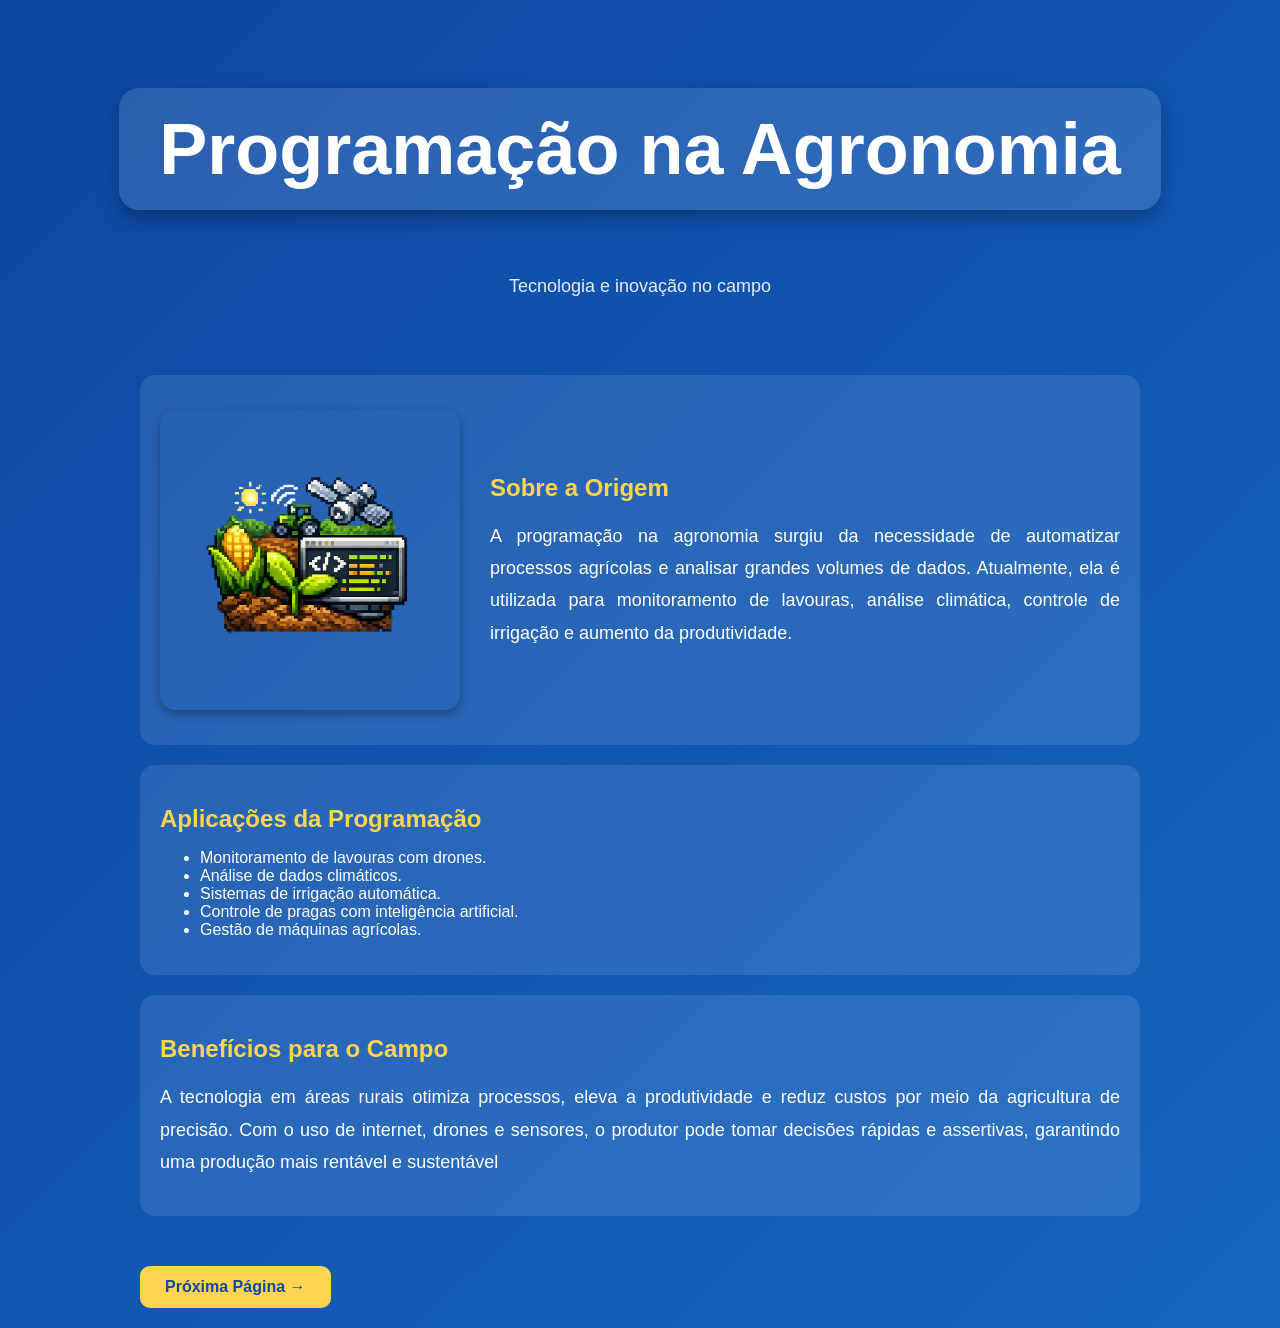
==== index.html @ 96fb9e2a "c" ====
<!DOCTYPE html>
<html lang="pt-br">
     <head>
          <meta charset="UTF-8">
          <meta name="viewport" content="width=device-width, initial-scale=1.0">
          <title>Agronomia e Progamação</title>
          <link rel="stylesheet" href="style.css">
     </head>
     <body>
          <header>
    <h1> Programação na Agronomia</h1>
    <p>Tecnologia e inovação no campo</p>
  </header>
           <main>

   <section class="origem">
   <div class="origem-container">

    <img src="agronomia.png" alt="imagem representando o agro e tecnologia">

    <div class="origem-texto">
        <h2>Sobre a Origem</h2>

        <p>
            A programação na agronomia surgiu da necessidade de automatizar
            processos agrícolas e analisar grandes volumes de dados.
            Atualmente, ela é utilizada para monitoramento de lavouras,
            análise climática, controle de irrigação e aumento da produtividade.
        </p>
    </div>

</div>

    </div>
</section>

    <section>
        <h2> Aplicações da Programação</h2>

        <ul>
            <li>Monitoramento de lavouras com drones.</li>
            <li>Análise de dados climáticos.</li>
            <li>Sistemas de irrigação automática.</li>
            <li>Controle de pragas com inteligência artificial.</li>
            <li>Gestão de máquinas agrícolas.</li>
        </ul>
    </section>

    <section>
        <h2> Benefícios para o Campo</h2>

        <p>
           A tecnologia em áreas rurais otimiza processos, eleva a produtividade e reduz custos
            por meio da agricultura de precisão. Com o uso de internet, drones 
           e sensores, o produtor pode tomar decisões rápidas e assertivas, garantindo uma produção
            mais rentável e sustentável
        </p>
    </section>
  <a href="pagina2.html" class="botao-proximo">
    Próxima Página →
</a>

</main>

<script src="script.js"></script>
</body>
</html>
---- style.css ----
body {
    margin: 0;
    background: linear-gradient(135deg, #0d47a1, #1565c0);
    color: white;
    font-family: Arial, sans-serif;
}

header {
    text-align: center;
    padding: 40px;
}

header h1 {
    display: inline-block;
    background: rgba(255,255,255,0.12);
    padding: 20px 40px;
    border-radius: 20px;
    font-size: 72px;
    font-weight: 900;
    color: white;
    box-shadow: 0 8px 20px rgba(0,0,0,0.3);
}

header p {
    font-size: 18px;
    opacity: 0.9;
}

main {
    max-width: 1000px;
    margin: auto;
    padding: 20px;
}

section {
    background: rgba(255,255,255,0.1);
    padding: 20px;
    border-radius: 15px;
    margin-bottom: 20px;
}

img {
    width: 120px;
    height: 120px;
    object-fit: contain;
    margin-right: 25px;
}

h2 {
    color: #ffd54f;
}

.botao-proximo {
    display: inline-block;
    margin-top: 30px;
    padding: 12px 25px;
    background: #ffd54f;
    color: #0d47a1;
    text-decoration: none;
    font-weight: bold;
    border-radius: 10px;
    transition: 0.3s;
}

.botao-proximo:hover {
    transform: scale(1.05);
}

section img {
    width: 350px;
    height: auto;
    border-radius: 15px;
    margin: 15px 0;
    box-shadow: 0 4px 10px rgba(0,0,0,0.3);
}

.conteudo {
    display: flex;
    align-items: center;
    gap: 30px;
    margin-top: 20px;
}

.conteudo img {
    width: 350px;
    height: 220px;
    object-fit: cover;
    border-radius: 15px;
    box-shadow: 0 5px 15px rgba(0,0,0,0.3);
}

.texto {
    flex: 1;
}

.texto p {
    font-size: 20px;
    line-height: 1.8;
    text-align: justify;
}

section p {
    font-size: 18px;
    line-height: 1.8;
    text-align: justify;
}

section h2 {
    color: #ffd54f;
    margin-bottom: 15px;
}

.botoes-avaliacao {
    display: flex;
    justify-content: center;
    gap: 20px;
    margin: 40px 0;
}

.botoes-avaliacao button {
    padding: 12px 25px;
    border: 2px solid white;
    border-radius: 12px;
    background: transparent;
    color: white;
    font-size: 18px;
    cursor: pointer;
    transition: 0.3s;
}

.botoes-avaliacao button:hover {
    transform: scale(1.05);
}

.ativo-like {
    background: #4CAF50 !important;
    border-color: #4CAF50 !important;
}

.ativo-dislike {
    background: #f44336 !important;
    border-color: #f44336 !important;
}

.origem-container {
    display: flex;
    align-items: center;
    gap: 30px;
}

.origem-container img {
    width: 300px;
    height: auto;
    border-radius: 15px;
}

.origem-texto {
    flex: 1;
}
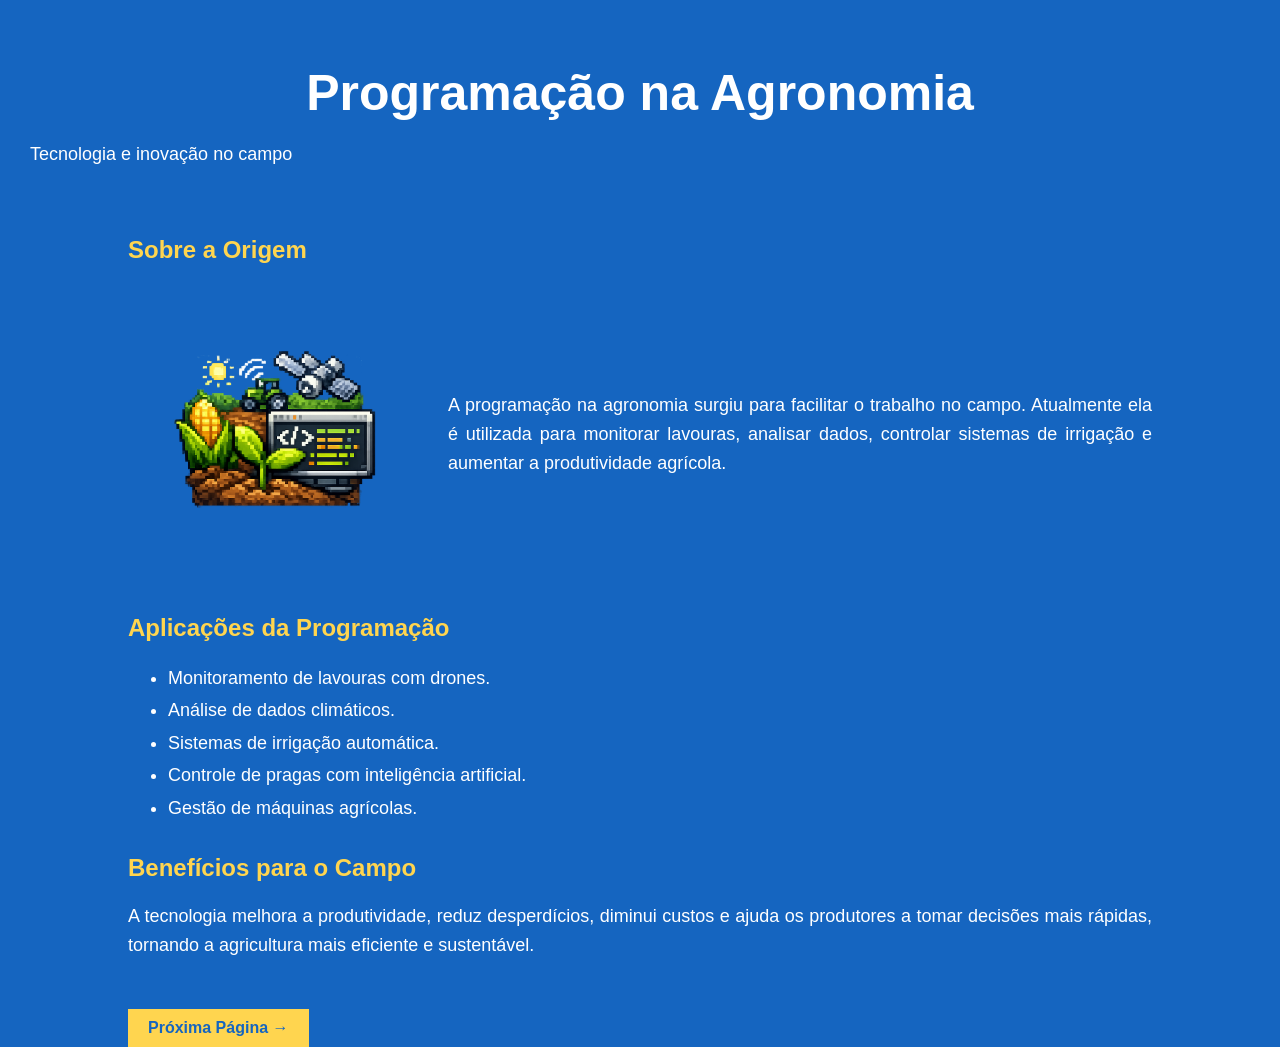
==== commit 354502f9: "d" ====
--- a/index.html
+++ b/index.html
@@ -1,68 +1,67 @@
 
 <!DOCTYPE html>
-<html lang="pt-br">
-     <head>
-          <meta charset="UTF-8">
-          <meta name="viewport" content="width=device-width, initial-scale=1.0">
-          <title>Agronomia e Progamação</title>
-          <link rel="stylesheet" href="style.css">
-     </head>
-     <body>
-          <header>
-    <h1> Programação na Agronomia</h1>
-    <p>Tecnologia e inovação no campo</p>
-  </header>
-           <main>
+<html lang="pt-BR">
 
-   <section class="origem">
-   <div class="origem-container">
+<head>
+    <meta charset="UTF-8">
+    <meta name="viewport" content="width=device-width, initial-scale=1.0">
+    <title>Programação na Agronomia</title>
+    <link rel="stylesheet" href="style.css">
+</head>
 
-    <img src="agronomia.png" alt="imagem representando o agro e tecnologia">
+<body>
 
-    <div class="origem-texto">
-        <h2>Sobre a Origem</h2>
+    <header>
+        <h1>Programação na Agronomia</h1>
+        <p>Tecnologia e inovação no campo</p>
+    </header>
 
-        <p>
-            A programação na agronomia surgiu da necessidade de automatizar
-            processos agrícolas e analisar grandes volumes de dados.
-            Atualmente, ela é utilizada para monitoramento de lavouras,
-            análise climática, controle de irrigação e aumento da produtividade.
-        </p>
-    </div>
+    <main>
 
-</div>
+        <section>
+            <h2>Sobre a Origem</h2>
 
-    </div>
-</section>
+            <div class="lado">
+                <img src="agronomia.png" alt="Imagem representando tecnologia aplicada à agronomia">
 
-    <section>
-        <h2> Aplicações da Programação</h2>
+                <p>
+                    A programação na agronomia surgiu para facilitar o trabalho no campo.
+                    Atualmente ela é utilizada para monitorar lavouras, analisar dados,
+                    controlar sistemas de irrigação e aumentar a produtividade agrícola.
+                </p>
+            </div>
+        </section>
 
-        <ul>
-            <li>Monitoramento de lavouras com drones.</li>
-            <li>Análise de dados climáticos.</li>
-            <li>Sistemas de irrigação automática.</li>
-            <li>Controle de pragas com inteligência artificial.</li>
-            <li>Gestão de máquinas agrícolas.</li>
-        </ul>
-    </section>
+        <section>
+            <h2>Aplicações da Programação</h2>
 
-    <section>
-        <h2> Benefícios para o Campo</h2>
+            <ul>
+                <li>Monitoramento de lavouras com drones.</li>
+                <li>Análise de dados climáticos.</li>
+                <li>Sistemas de irrigação automática.</li>
+                <li>Controle de pragas com inteligência artificial.</li>
+                <li>Gestão de máquinas agrícolas.</li>
+            </ul>
+        </section>
 
-        <p>
-           A tecnologia em áreas rurais otimiza processos, eleva a produtividade e reduz custos
-            por meio da agricultura de precisão. Com o uso de internet, drones 
-           e sensores, o produtor pode tomar decisões rápidas e assertivas, garantindo uma produção
-            mais rentável e sustentável
-        </p>
-    </section>
-  <a href="pagina2.html" class="botao-proximo">
-    Próxima Página →
-</a>
+        <section>
+            <h2>Benefícios para o Campo</h2>
 
-</main>
+            <p>
+                A tecnologia melhora a produtividade, reduz desperdícios,
+                diminui custos e ajuda os produtores a tomar decisões mais
+                rápidas, tornando a agricultura mais eficiente e sustentável.
+            </p>
+        </section>
 
-<script src="script.js"></script>
+        <a href="pagina2.html" class="botao">
+            Próxima Página →
+        </a>
+
+    </main>
+
+    <script src="script.js"></script>
+
 </body>
+
 </html>
--- a/style.css
+++ b/style.css
@@ -1,159 +1,88 @@
 body {
     margin: 0;
-    background: linear-gradient(135deg, #0d47a1, #1565c0);
+    font-family: Arial, sans-serif;
+    background-color: #1565c0;
     color: white;
-    font-family: Arial, sans-serif;
 }
 
 header {
     text-align: center;
-    padding: 40px;
+    padding: 30px;
 }
 
 header h1 {
-    display: inline-block;
-    background: rgba(255,255,255,0.12);
-    padding: 20px 40px;
-    border-radius: 20px;
-    font-size: 72px;
-    font-weight: 900;
-    color: white;
-    box-shadow: 0 8px 20px rgba(0,0,0,0.3);
+    font-size: 50px;
+    margin-bottom: 10px;
 }
 
 header p {
     font-size: 18px;
-    opacity: 0.9;
 }
 
 main {
-    max-width: 1000px;
+    width: 80%;
     margin: auto;
-    padding: 20px;
 }
 
 section {
-    background: rgba(255,255,255,0.1);
-    padding: 20px;
-    border-radius: 15px;
-    margin-bottom: 20px;
-}
-
-img {
-    width: 120px;
-    height: 120px;
-    object-fit: contain;
-    margin-right: 25px;
+    margin-bottom: 30px;
 }
 
 h2 {
     color: #ffd54f;
 }
 
-.botao-proximo {
+p {
+    text-align: justify;
+    line-height: 1.6;
+    font-size: 18px;
+}
+
+ul {
+    font-size: 18px;
+    line-height: 1.8;
+}
+
+.lado {
+    display: flex;
+    align-items: center;
+    gap: 20px;
+}
+
+.lado img {
+    width: 300px;
+    height: auto;
+}
+
+.botao {
     display: inline-block;
-    margin-top: 30px;
-    padding: 12px 25px;
-    background: #ffd54f;
-    color: #0d47a1;
+    margin-top: 20px;
+    margin-right: 10px;
+    padding: 10px 20px;
+    background-color: #ffd54f;
+    color: #1565c0;
     text-decoration: none;
     font-weight: bold;
-    border-radius: 10px;
-    transition: 0.3s;
 }
 
-.botao-proximo:hover {
-    transform: scale(1.05);
+.avaliacao {
+    margin-top: 40px;
+    text-align: center;
 }
 
-section img {
-    width: 350px;
-    height: auto;
-    border-radius: 15px;
-    margin: 15px 0;
-    box-shadow: 0 4px 10px rgba(0,0,0,0.3);
-}
-
-.conteudo {
-    display: flex;
-    align-items: center;
-    gap: 30px;
-    margin-top: 20px;
-}
-
-.conteudo img {
-    width: 350px;
-    height: 220px;
-    object-fit: cover;
-    border-radius: 15px;
-    box-shadow: 0 5px 15px rgba(0,0,0,0.3);
-}
-
-.texto {
-    flex: 1;
-}
-
-.texto p {
-    font-size: 20px;
-    line-height: 1.8;
-    text-align: justify;
-}
-
-section p {
-    font-size: 18px;
-    line-height: 1.8;
-    text-align: justify;
-}
-
-section h2 {
-    color: #ffd54f;
-    margin-bottom: 15px;
-}
-
-.botoes-avaliacao {
-    display: flex;
-    justify-content: center;
-    gap: 20px;
-    margin: 40px 0;
-}
-
-.botoes-avaliacao button {
-    padding: 12px 25px;
-    border: 2px solid white;
-    border-radius: 12px;
-    background: transparent;
-    color: white;
-    font-size: 18px;
+.avaliacao button {
+    padding: 10px 20px;
+    margin: 10px;
+    font-size: 16px;
     cursor: pointer;
-    transition: 0.3s;
-}
-
-.botoes-avaliacao button:hover {
-    transform: scale(1.05);
 }
 
 .ativo-like {
-    background: #4CAF50 !important;
-    border-color: #4CAF50 !important;
+    background-color: green;
+    color: white;
 }
 
 .ativo-dislike {
-    background: #f44336 !important;
-    border-color: #f44336 !important;
-}
-
-.origem-container {
-    display: flex;
-    align-items: center;
-    gap: 30px;
-}
-
-.origem-container img {
-    width: 300px;
-    height: auto;
-    border-radius: 15px;
-}
-
-.origem-texto {
-    flex: 1;
+    background-color: red;
+    color: white;
 }
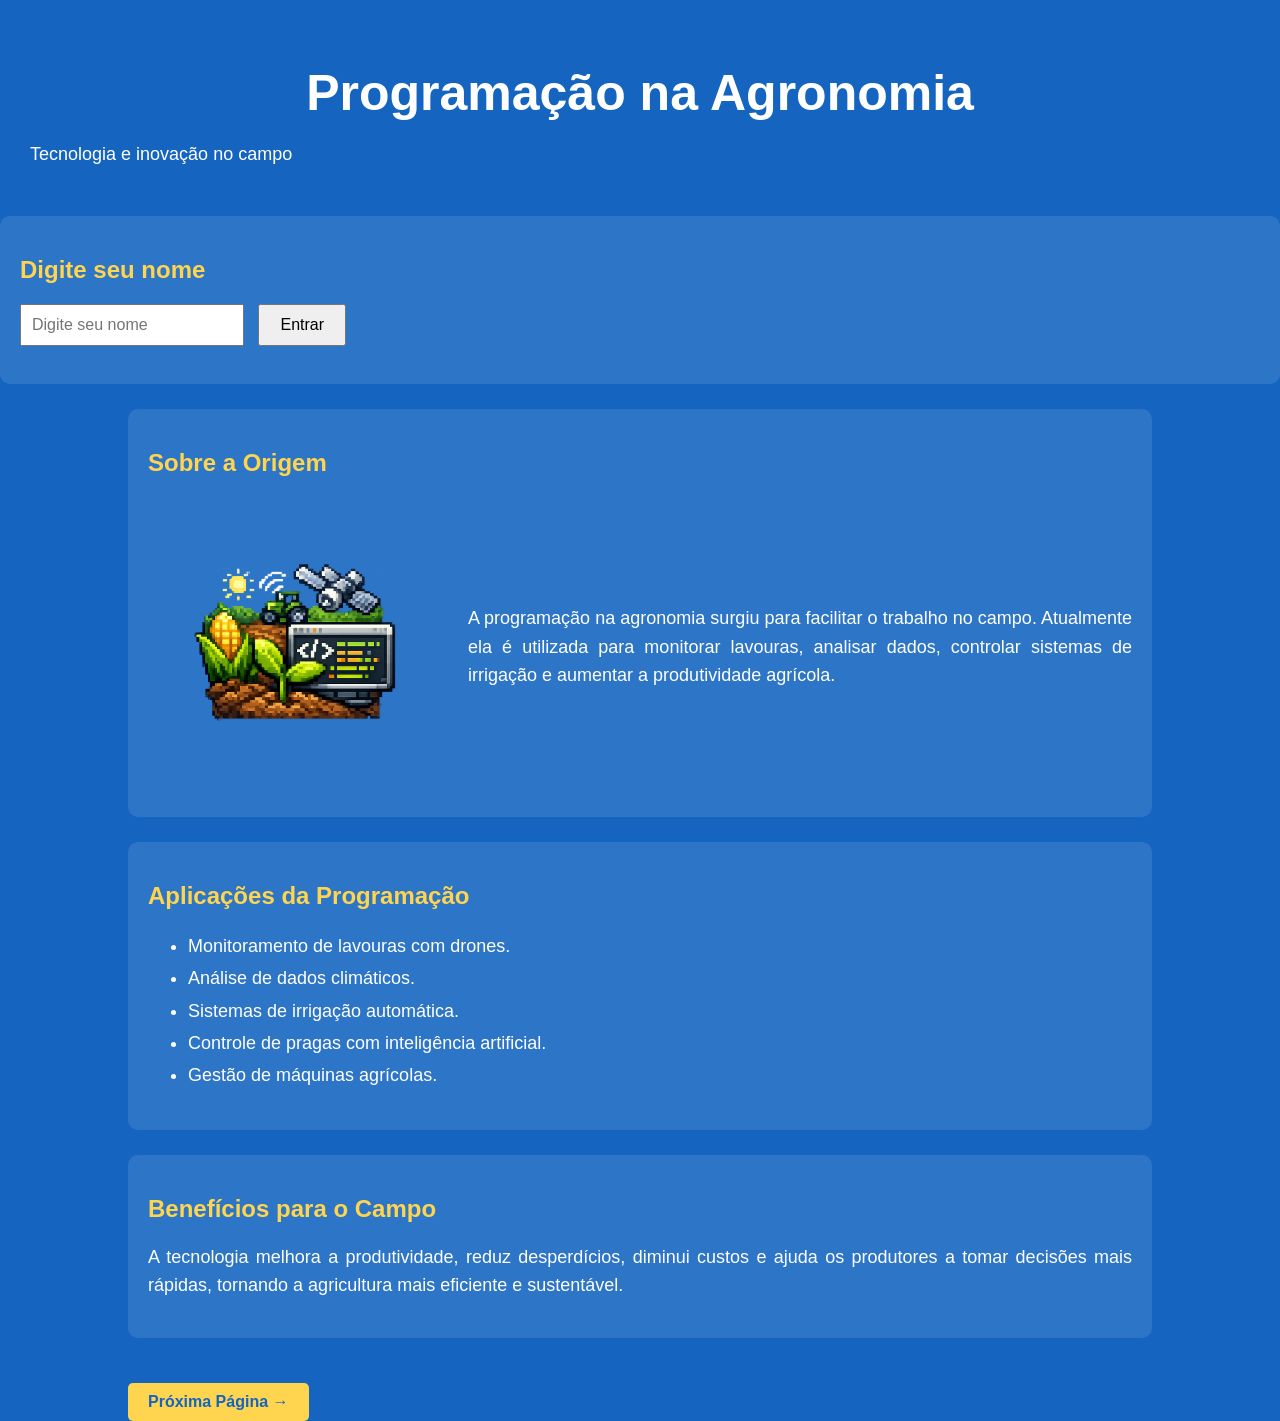
==== commit c3ecc2b2: "e" ====
--- a/index.html
+++ b/index.html
@@ -15,6 +15,18 @@
         <h1>Programação na Agronomia</h1>
         <p>Tecnologia e inovação no campo</p>
     </header>
+
+<section>
+
+    <h2>Digite seu nome</h2>
+
+    <input type="text" id="nome" placeholder="Digite seu nome">
+
+    <button onclick="mostrarNome()">Entrar</button>
+
+    <p id="mensagem"></p>
+
+</section>
 
     <main>
 
--- a/style.css
+++ b/style.css
@@ -25,7 +25,10 @@
 }
 
 section {
-    margin-bottom: 30px;
+    background-color: rgba(255, 255, 255, 0.1);
+    padding: 20px;
+    margin-bottom: 25px;
+    border-radius: 10px;
 }
 
 h2 {
@@ -33,9 +36,9 @@
 }
 
 p {
+    font-size: 18px;
+    line-height: 1.6;
     text-align: justify;
-    line-height: 1.6;
-    font-size: 18px;
 }
 
 ul {
@@ -63,11 +66,12 @@
     color: #1565c0;
     text-decoration: none;
     font-weight: bold;
+    border-radius: 5px;
 }
 
 .avaliacao {
-    margin-top: 40px;
     text-align: center;
+    margin-top: 30px;
 }
 
 .avaliacao button {
@@ -85,4 +89,16 @@
 .ativo-dislike {
     background-color: red;
     color: white;
+}
+
+input {
+    padding: 10px;
+    font-size: 16px;
+    margin-right: 10px;
+}
+
+button {
+    padding: 10px 20px;
+    font-size: 16px;
+    cursor: pointer;
 }
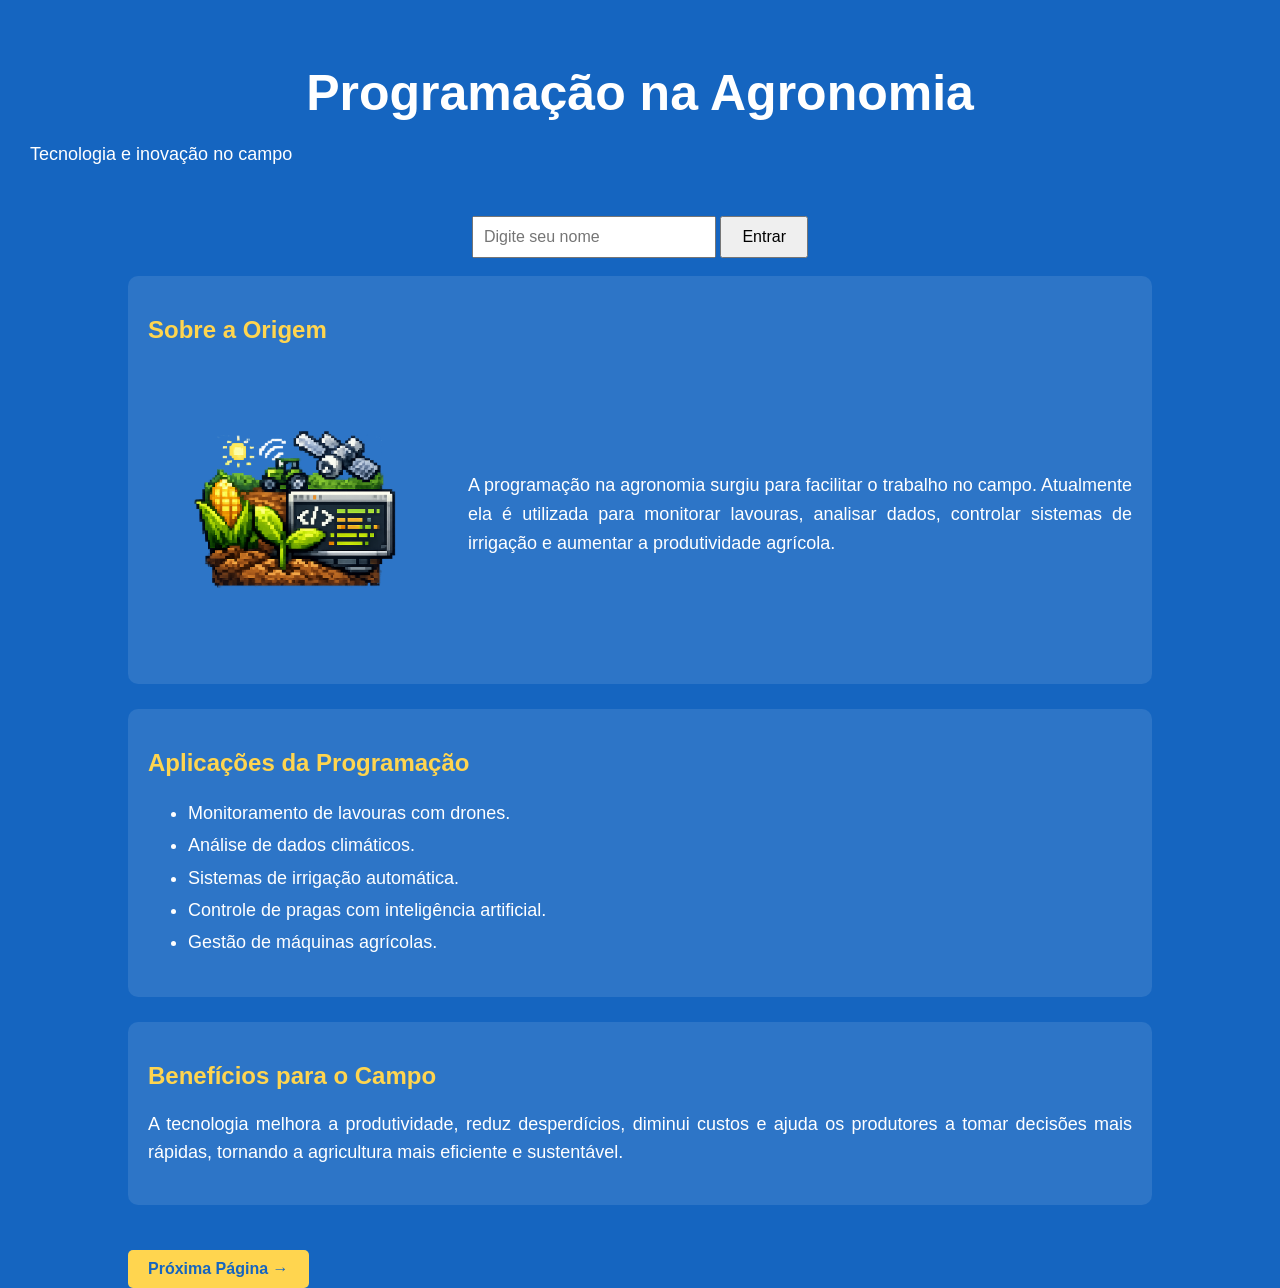
==== commit 42a1703e: "d" ====
--- a/index.html
+++ b/index.html
@@ -16,17 +16,15 @@
         <p>Tecnologia e inovação no campo</p>
     </header>
 
-<section>
-
-    <h2>Digite seu nome</h2>
+<div class="nome">
 
     <input type="text" id="nome" placeholder="Digite seu nome">
 
     <button onclick="mostrarNome()">Entrar</button>
 
-    <p id="mensagem"></p>
+</div>
 
-</section>
+<p id="mensagem"></p>
 
     <main>
 
--- a/style.css
+++ b/style.css
@@ -91,13 +91,17 @@
     color: white;
 }
 
-input {
-    padding: 10px;
-    font-size: 16px;
-    margin-right: 10px;
+.nome {
+    text-align: center;
 }
 
-button {
+.nome input {
+    padding: 10px;
+    width: 220px;
+    font-size: 16px;
+}
+
+.nome button {
     padding: 10px 20px;
     font-size: 16px;
     cursor: pointer;
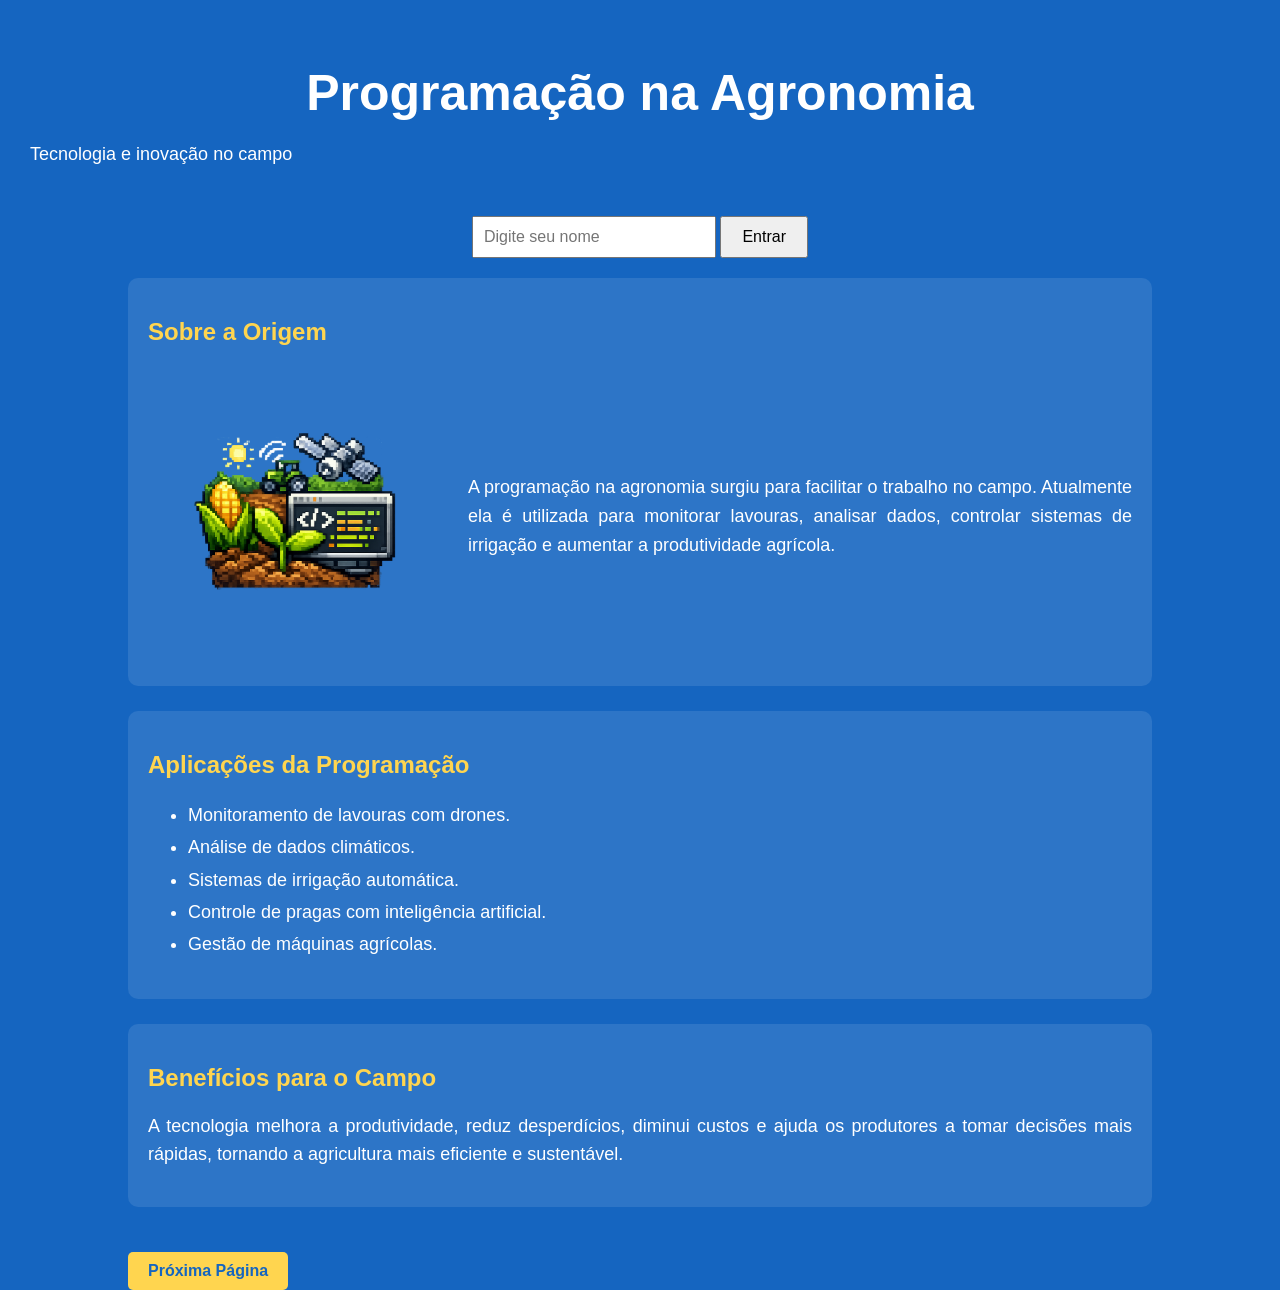
==== commit aef35045: "l" ====
--- a/index.html
+++ b/index.html
@@ -65,7 +65,7 @@
         </section>
 
         <a href="pagina2.html" class="botao">
-            Próxima Página →
+            Próxima Página 
         </a>
 
     </main>
--- a/style.css
+++ b/style.css
@@ -105,4 +105,11 @@
     padding: 10px 20px;
     font-size: 16px;
     cursor: pointer;
+}
+#mensagem {
+    text-align: center;
+    font-size: 20px;
+    margin-top: 20px;
+    color: #ffd54f;
+    font-weight: bold;
 }
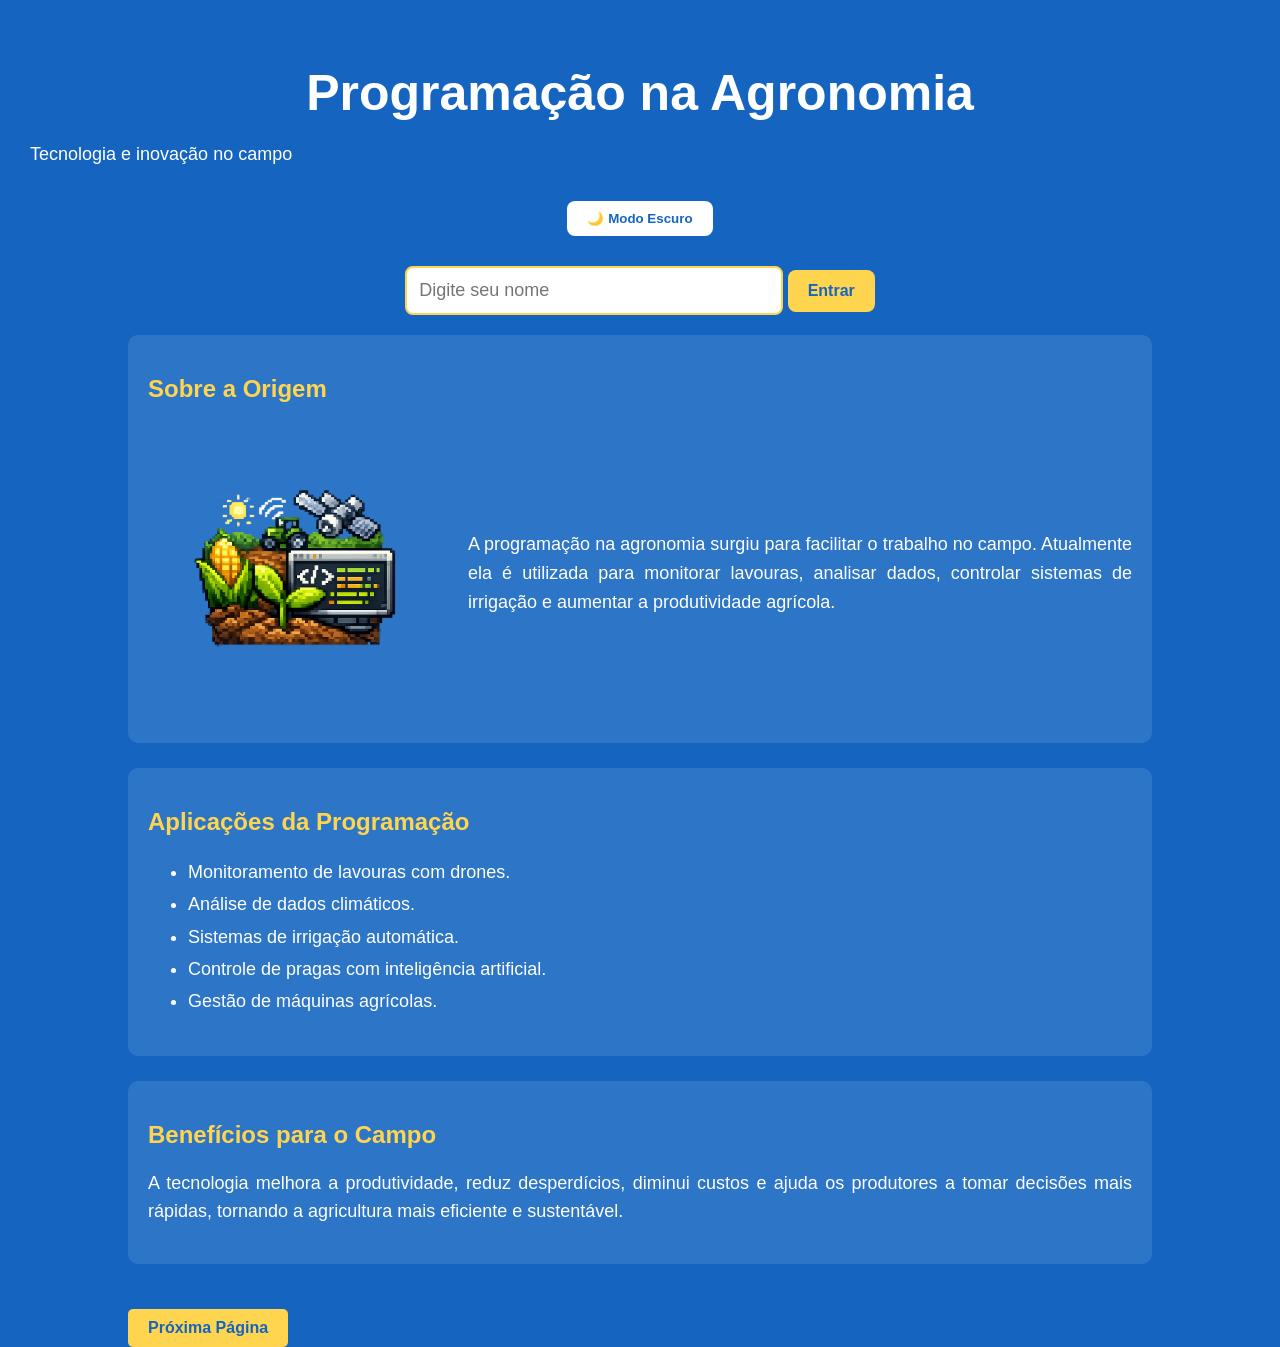
==== commit 3a2fda01: "d" ====
--- a/index.html
+++ b/index.html
@@ -14,6 +14,7 @@
     <header>
         <h1>Programação na Agronomia</h1>
         <p>Tecnologia e inovação no campo</p>
+        <button id="modoEscuro">🌙 Modo Escuro</button>
     </header>
 
 <div class="nome">
--- a/style.css
+++ b/style.css
@@ -69,28 +69,6 @@
     border-radius: 5px;
 }
 
-.avaliacao {
-    text-align: center;
-    margin-top: 30px;
-}
-
-.avaliacao button {
-    padding: 10px 20px;
-    margin: 10px;
-    font-size: 16px;
-    cursor: pointer;
-}
-
-.ativo-like {
-    background-color: green;
-    color: white;
-}
-
-.ativo-dislike {
-    background-color: red;
-    color: white;
-}
-
 .nome {
     text-align: center;
 }
@@ -112,4 +90,89 @@
     margin-top: 20px;
     color: #ffd54f;
     font-weight: bold;
+}
+.nome input {
+    width: 250px;
+    padding: 10px;
+    font-size: 16px;
+    border: 2px solid #ffd54f;
+    border-radius: 8px;
+    outline: none;
+}
+.nome input {
+    width: 350px;
+    padding: 12px;
+    font-size: 18px;
+    border: 2px solid #ffd54f;
+    border-radius: 8px;
+}
+.nome button {
+    padding: 12px 20px;
+    background-color: #ffd54f;
+    color: #1565c0;
+    border: none;
+    border-radius: 8px;
+    font-size: 16px;
+    font-weight: bold;
+    cursor: pointer;
+}
+.avaliacao {
+    text-align: center;
+    margin-top: 30px;
+}
+
+.avaliacao button {
+    background-color: white;
+    color: #1565c0;
+    padding: 12px 25px;
+    margin: 10px;
+    font-size: 16px;
+    font-weight: bold;
+    border: none;
+    border-radius: 8px;
+    cursor: pointer;
+}
+
+.ativo-like {
+    background-color: green !important;
+    color: white !important;
+}
+
+.ativo-dislike {
+    background-color: red !important;
+    color: white !important;
+}
+
+#modoEscuro {
+    padding: 10px 20px;
+    margin-top: 15px;
+    background-color: white;
+    color: #1565c0;
+    border: none;
+    border-radius: 8px;
+    cursor: pointer;
+    font-weight: bold;
+}
+
+body.escuro {
+    background-color: #121212;
+    color: white;
+}
+
+body.escuro section {
+    background-color: #2b2b2b;
+}
+
+body.escuro h2 {
+    color: #ffd54f;
+}
+
+body.escuro .botao {
+    background-color: white;
+    color: #121212;
+}
+
+body.escuro #modoEscuro {
+    background-color: #444;
+    color: white;
 }
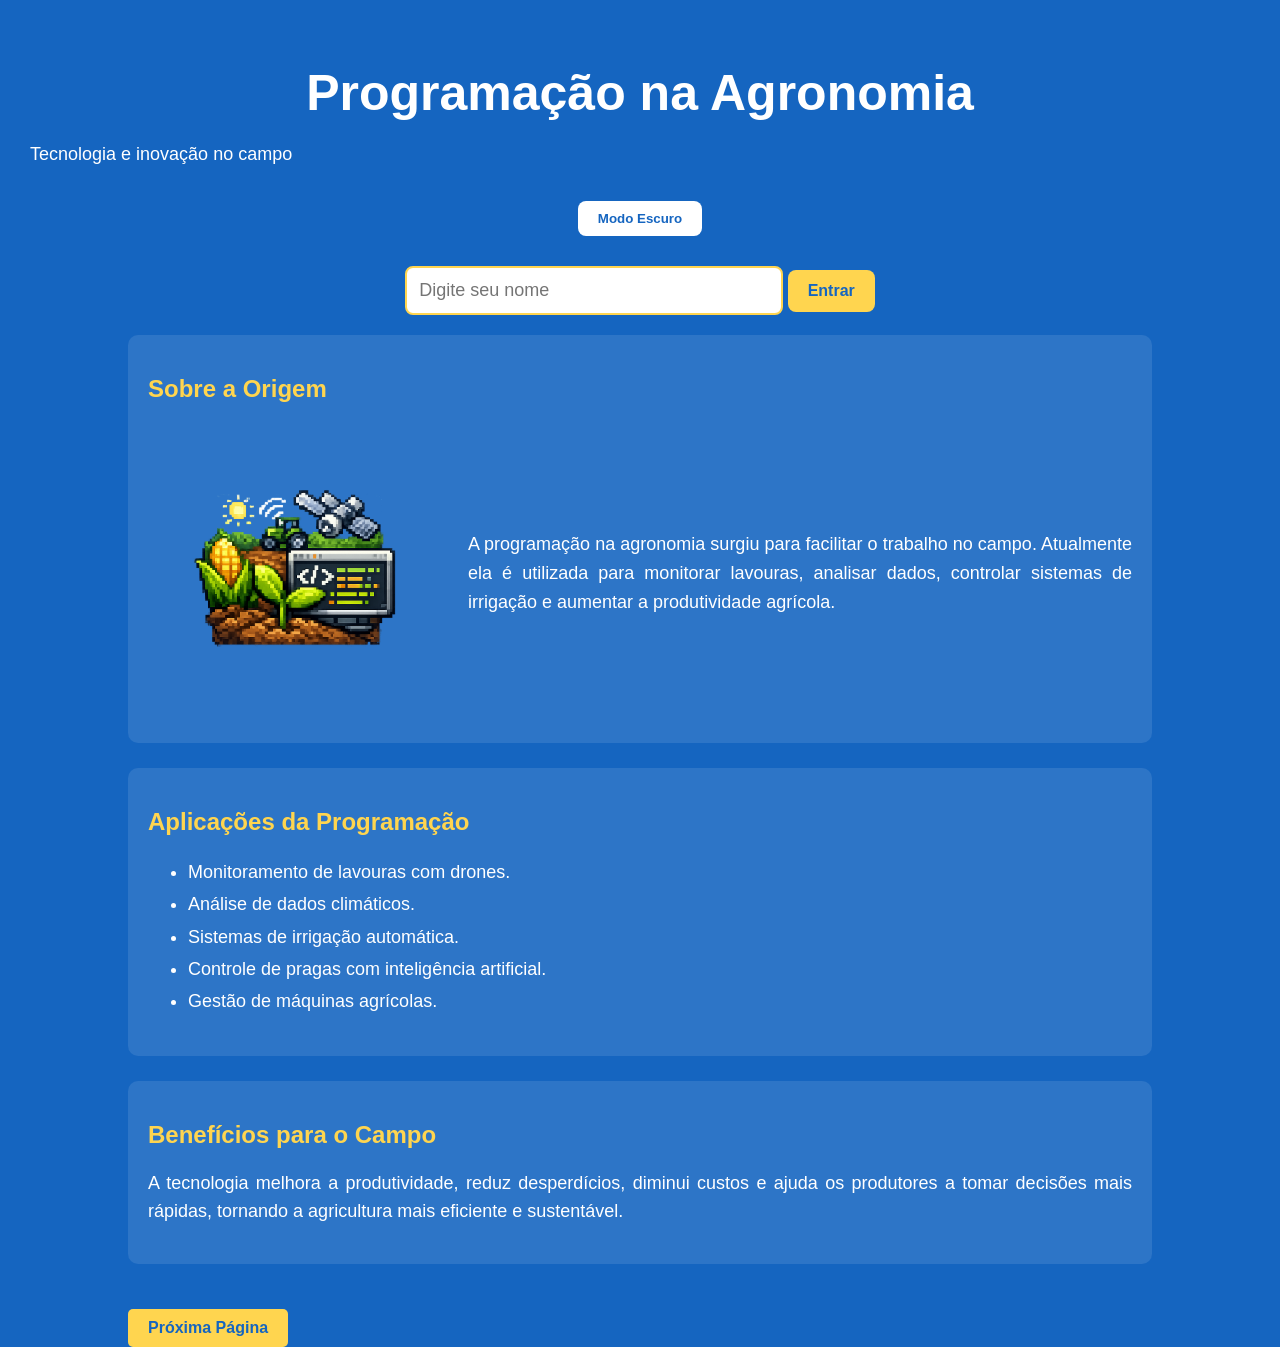
==== commit 6fbafe6a: "d" ====
--- a/index.html
+++ b/index.html
@@ -14,7 +14,7 @@
     <header>
         <h1>Programação na Agronomia</h1>
         <p>Tecnologia e inovação no campo</p>
-        <button id="modoEscuro">🌙 Modo Escuro</button>
+        <button id="modoEscuro"> Modo Escuro</button>
     </header>
 
 <div class="nome">
